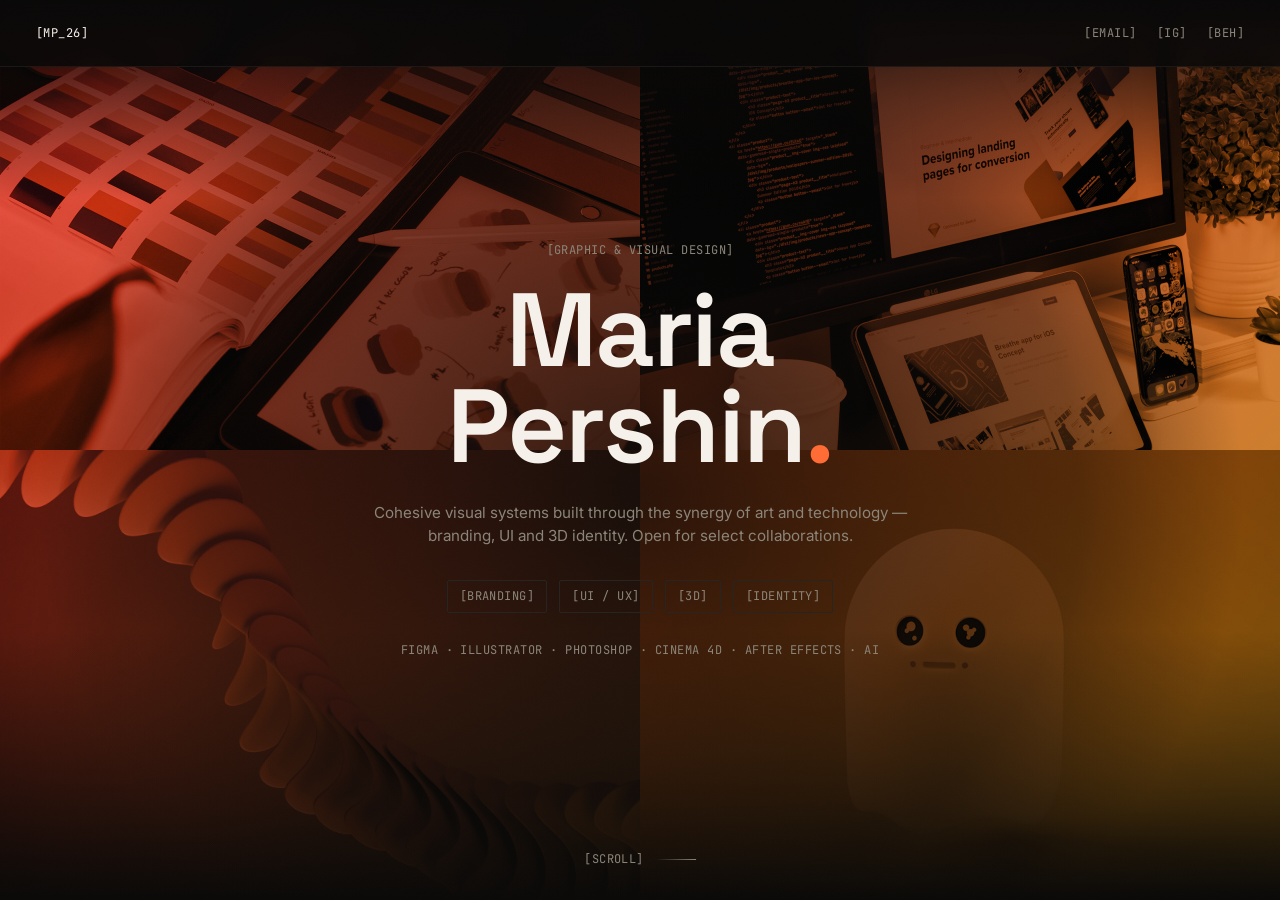
==== test.html @ 87e71214 "Portfolio prototypes: vertical, horizontal, and animation-test drafts" ====
<!DOCTYPE html>
<html lang="en">
<head>
<meta charset="UTF-8">
<meta name="viewport" content="width=device-width, initial-scale=1.0">
<title>Maria Pershin — Graphic &amp; Visual Designer</title>
<link rel="preconnect" href="https://fonts.googleapis.com">
<link rel="preconnect" href="https://fonts.gstatic.com" crossorigin>
<link href="https://fonts.googleapis.com/css2?family=Space+Grotesk:wght@400;500;600;700&family=Inter:wght@400;500&family=JetBrains+Mono:wght@400;500&display=swap" rel="stylesheet">
<link rel="stylesheet" href="css/style.css">
</head>
<body>

<div class="grain"></div>

<header class="navbar">
  <span class="mono">[MP_26]</span>
  <nav class="mono social-nav">
    <a href="mailto:hello@mariapershin.com">[EMAIL]</a>
    <a href="#" target="_blank" rel="noopener">[IG]</a>
    <a href="#" target="_blank" rel="noopener">[BEH]</a>
  </nav>
</header>

<div id="smooth-wrapper">
<div id="smooth-content">

  <!-- SLIDE 1 — HERO + ABOUT -->
  <section class="slide hero" id="hero">
    <div class="hero__grid" aria-hidden="true">
      <div class="hero__cell"><img src="assets/kaiko.jpg" alt="" loading="eager"></div>
      <div class="hero__cell"><img src="assets/topology.jpg" alt="" loading="eager"></div>
      <div class="hero__cell"><img src="assets/petal.jpg" alt="" loading="eager"></div>
      <div class="hero__cell"><img src="assets/tradexyz.jpg" alt="" loading="eager"></div>
      <div class="hero__tint"></div>
      <div class="hero__scrim"></div>
    </div>
    <div class="hero__inner">
      <p class="mono eyebrow reveal">[GRAPHIC &amp; VISUAL DESIGN]</p>
      <h1 class="hero__title">
        <span class="line reveal">Maria</span>
        <span class="line reveal">Pershin<span class="dot">.</span></span>
      </h1>
      <p class="hero__sub reveal">
        Cohesive visual systems built through the synergy of art and
        technology — branding, UI and 3D identity. Open for select
        collaborations.
      </p>
      <div class="chip-row reveal mono">
        <span class="chip">[BRANDING]</span>
        <span class="chip">[UI / UX]</span>
        <span class="chip">[3D]</span>
        <span class="chip">[IDENTITY]</span>
      </div>
      <p class="mono hero__tools reveal">
        Figma · Illustrator · Photoshop · Cinema 4D · After Effects · AI
      </p>
    </div>
  </section>

  <!-- SLIDE 2 — KAIKO -->
  <article class="slide panel" style="--tint:#FF6B35;">
    <div class="panel__media">
      <img class="panel__img" src="assets/kaiko.jpg" alt="Kaiko visual identity — color and pattern exploration" loading="lazy">
    </div>
    <div class="panel__caption reveal">
      <span class="mono panel__index">01</span>
      <h3 class="panel__title">Kaiko — Visual Identity</h3>
      <span class="mono panel__tag">[BRANDING] [2025]</span>
    </div>
  </article>

  <!-- SLIDE 3 — TOPOLOGY -->
  <article class="slide panel" style="--tint:#F7B733;">
    <div class="panel__media">
      <img class="panel__img" src="assets/topology.jpg" alt="Topology product interface design" loading="lazy">
    </div>
    <div class="panel__caption reveal">
      <span class="mono panel__index">02</span>
      <h3 class="panel__title">Topology — Product Site</h3>
      <span class="mono panel__tag">[UI / UX] [2025]</span>
    </div>
  </article>

  <!-- SLIDE 4 — PETAL -->
  <article class="slide panel" style="--tint:#FF3D2E;">
    <div class="panel__media">
      <img class="panel__img" src="assets/petal.jpg" alt="Petal 3D render experiments" loading="lazy">
    </div>
    <div class="panel__caption reveal">
      <span class="mono panel__index">03</span>
      <h3 class="panel__title">Petal — 3D Experiments</h3>
      <span class="mono panel__tag">[3D] [2025]</span>
    </div>
  </article>

  <!-- SLIDE 5 — TRADEXYZ -->
  <article class="slide panel" style="--tint:#FFA23A;">
    <div class="panel__media">
      <img class="panel__img" src="assets/tradexyz.jpg" alt="TradeXYZ brand mascot" loading="lazy">
    </div>
    <div class="panel__caption reveal">
      <span class="mono panel__index">04</span>
      <h3 class="panel__title">TradeXYZ — Brand Launch</h3>
      <span class="mono panel__tag">[IDENTITY] [2025]</span>
    </div>
  </article>

  <!-- SLIDE 6 — CONTACT -->
  <section class="slide contact" id="contact">
    <h2 class="contact__title reveal">
      Let's make<br>something <span class="grad-text">unseen</span>.
    </h2>
    <a href="mailto:hello@mariapershin.com" class="contact__email reveal">hello@mariapershin.com</a>
    <div class="contact__socials mono reveal">
      <a href="#">[INSTAGRAM]</a>
      <a href="#">[BEHANCE]</a>
      <a href="#">[LINKEDIN]</a>
    </div>
    <div class="contact__footer mono reveal">
      <span>© 2026 Maria Pershin</span>
      <span>[BASED ANYWHERE / WORKING REMOTE]</span>
    </div>
  </section>

</div>
</div>

<div class="scroll-cue mono">
  <span>[SCROLL]</span>
  <span class="scroll-cue__line"></span>
</div>

<script src="js/main.js"></script>
</body>
</html>
---- css/style.css ----
/* ---------- tokens ---------- */
:root{
  --bg: #0a0908;
  --bg-soft: #121110;
  --text: #f5f1ea;
  --muted: #8a8478;
  --line: #262420;
  --accent-1: #ff3d2e;
  --accent-2: #ff6b35;
  --accent-3: #f7b733;
  --gradient: radial-gradient(circle at 50% 50%, var(--accent-1) 0%, var(--accent-2) 35%, var(--accent-3) 60%, transparent 75%);
  --font-display: "Space Grotesk", sans-serif;
  --font-body: "Inter", sans-serif;
  --font-mono: "JetBrains Mono", monospace;
}

*{ margin:0; padding:0; box-sizing:border-box; }

html{ scroll-behavior:auto; }

body{
  background:var(--bg);
  color:var(--text);
  font-family:var(--font-body);
  font-size:16px;
  line-height:1.5;
  overflow-x:hidden;
}

.mono{ font-family:var(--font-mono); font-size:0.75rem; letter-spacing:0.04em; text-transform:uppercase; }

a{ color:inherit; text-decoration:none; }

/* subtle grain overlay for texture */
.grain{
  position:fixed; inset:0; pointer-events:none; z-index:50;
  opacity:0.035; mix-blend-mode:overlay;
  background-image:url("data:image/svg+xml,%3Csvg xmlns='http://www.w3.org/2000/svg' width='120' height='120'%3E%3Cfilter id='n'%3E%3CfeTurbulence type='fractalNoise' baseFrequency='0.9' numOctaves='2' stitchTiles='stitch'/%3E%3C/filter%3E%3Crect width='100%25' height='100%25' filter='url(%23n)'/%3E%3C/svg%3E");
}

/* ---------- top navbar ---------- */
.navbar{
  position:fixed; top:0; left:0; right:0; z-index:40;
  display:flex; align-items:center; justify-content:space-between;
  padding:1.5rem 2.25rem;
  background:color-mix(in srgb, var(--bg) 88%, transparent);
  backdrop-filter:blur(10px);
  -webkit-backdrop-filter:blur(10px);
  border-bottom:1px solid color-mix(in srgb, var(--line) 60%, transparent);
}
.social-nav{ display:flex; gap:1.25rem; }
.social-nav a{ color:var(--muted); transition:color .25s ease; }
.social-nav a:hover{ color:var(--accent-2); }

/* ---------- horizontal scroll rig ----------
   #smooth-wrapper is a viewport-pinned native horizontal scroll container.
   Touch/trackpad users can swipe it directly; JS additionally jacks the
   vertical wheel into eased scrollLeft moves for the inertia feel. Driving
   real scrollLeft (rather than a transform on a huge child) avoids a
   compositor bug where large translated layers render as solid black. */
#smooth-wrapper{
  position:fixed;
  inset:0;
  overflow-x:auto;
  overflow-y:hidden;
  -webkit-overflow-scrolling:touch;
  scrollbar-width:none;
}
#smooth-wrapper::-webkit-scrollbar{ display:none; }
#smooth-content{
  display:flex;
  flex-direction:row;
  width:max-content;
  height:100%;
}

/* ---------- slide (shared full-bleed screen) ---------- */
.slide{
  position:relative;
  flex:0 0 100vw;
  width:100vw;
  height:100svh;
  max-width:none;
  margin:0;
  padding:0;
  overflow:hidden;
}

/* ---------- hero ---------- */
.hero{
  display:flex;
  align-items:center;
  justify-content:center;
  padding:0 1.5rem;
}

.hero__grid{
  position:absolute; inset:0;
  display:grid;
  grid-template-columns:1fr 1fr;
  grid-template-rows:1fr 1fr;
}
.hero__cell{ position:relative; overflow:hidden; }
.hero__grid img{
  position:absolute; inset:0;
  width:100%; height:100%;
  object-fit:cover;
  filter:grayscale(0.4) contrast(1.05) brightness(0.55);
}
.hero__tint{
  position:absolute; inset:0;
  background:linear-gradient(135deg, var(--accent-1), var(--accent-2) 50%, var(--accent-3));
  mix-blend-mode:color;
  opacity:0.8;
}
.hero__scrim{
  position:absolute; inset:0;
  background:
    radial-gradient(ellipse 46rem 42rem at 50% 55%, color-mix(in srgb, var(--bg) 82%, transparent) 0%, color-mix(in srgb, var(--bg) 45%, transparent) 60%, transparent 82%),
    linear-gradient(180deg, var(--bg) 0%, transparent 22%, transparent 70%, var(--bg) 100%);
}

.hero__inner{ position:relative; z-index:2; text-align:center; max-width:56rem; }

.eyebrow{ color:var(--muted); margin-bottom:1.5rem; }

.hero__title{
  font-family:var(--font-display);
  font-weight:600;
  font-size:clamp(2.8rem, 9vw, 6.5rem);
  line-height:0.92;
  letter-spacing:-0.02em;
}
.hero__title .line{ display:block; }
.hero__title .dot{ color:var(--accent-2); }

.hero__sub{
  margin:1.75rem auto 0;
  max-width:34rem;
  color:var(--muted);
  font-size:0.95rem;
}

.chip-row{ margin-top:2rem; display:flex; gap:0.75rem; flex-wrap:wrap; justify-content:center; }
.chip{
  border:1px solid var(--line);
  padding:0.4rem 0.75rem;
  border-radius:2px;
  color:var(--muted);
}

.hero__tools{ margin-top:1.75rem; color:var(--muted); }

/* ---------- scroll cue (fixed, points horizontally) ---------- */
.scroll-cue{
  position:fixed; bottom:2rem; left:50%; transform:translateX(-50%);
  display:flex; align-items:center; gap:0.75rem;
  color:var(--muted); z-index:35;
  opacity:1;
  transition:opacity .4s ease;
}
.scroll-cue.is-hidden{ opacity:0; pointer-events:none; }
.scroll-cue__line{
  width:2.5rem; height:1px;
  background:linear-gradient(90deg, transparent, var(--muted));
  animation:scrollpulse-h 2s ease-in-out infinite;
}
@keyframes scrollpulse-h{ 0%,100%{ opacity:0.3; transform:translateX(0); } 50%{ opacity:1; transform:translateX(4px); } }

/* ---------- work: full-bleed image panels ---------- */
.panel{ background:var(--bg-soft); }
.panel__media{
  position:absolute;
  inset:0 -8%;
  overflow:hidden;
}
.panel__img{
  position:absolute; inset:0;
  width:100%; height:100%;
  object-fit:cover;
  filter:grayscale(0.1) contrast(1.02);
  will-change:transform;
}
.panel__media::after{
  content:"";
  position:absolute; inset:0;
  background:linear-gradient(0deg, color-mix(in srgb, var(--tint) 60%, black) 0%, transparent 45%);
  opacity:0.65;
  pointer-events:none;
}
.panel__caption{
  position:absolute; left:2rem; bottom:2rem; z-index:1;
  display:flex; align-items:baseline; gap:1.25rem; flex-wrap:wrap;
}
.panel__index{ color:rgba(245,241,234,0.6); }
.panel__title{
  font-family:var(--font-display);
  font-weight:500;
  font-size:clamp(1.6rem, 4vw, 3rem);
  color:var(--text);
}
.panel__tag{ color:rgba(245,241,234,0.7); }

/* ---------- contact ---------- */
.contact{
  display:flex; flex-direction:column; align-items:center; justify-content:center;
  text-align:center;
  padding:0 1.5rem;
}
.contact__title{
  font-family:var(--font-display);
  font-weight:600;
  font-size:clamp(2.2rem, 5.5vw, 4rem);
  line-height:1.05;
  letter-spacing:-0.01em;
  margin-bottom:2.25rem;
}
.grad-text{
  background:linear-gradient(90deg, var(--accent-1), var(--accent-3));
  -webkit-background-clip:text;
  background-clip:text;
  color:transparent;
}
.contact__email{
  display:inline-block;
  font-family:var(--font-mono);
  font-size:clamp(1rem, 2.2vw, 1.4rem);
  border-bottom:1px solid var(--line);
  padding-bottom:0.5rem;
  transition:color .25s ease, border-color .25s ease;
}
.contact__email:hover{ color:var(--accent-2); border-color:var(--accent-2); }
.contact__socials{ margin-top:2.25rem; display:flex; gap:1.5rem; justify-content:center; }
.contact__socials a{ color:var(--muted); transition:color .25s ease; }
.contact__socials a:hover{ color:var(--accent-2); }
.contact__footer{
  position:absolute; left:0; right:0; bottom:2rem;
  display:flex; justify-content:center; gap:2rem;
  color:var(--muted);
}

/* ---------- scroll reveal ---------- */
.reveal{
  opacity:0;
  transform:translateY(24px);
  transition:opacity .7s ease, transform .7s ease;
}
.reveal.is-visible{ opacity:1; transform:translateY(0); }

/* ---------- responsive ---------- */
@media (max-width: 760px){
  .navbar{ padding:1.25rem; }
  .social-nav{ gap:0.75rem; }
  .panel__caption{ left:1.25rem; bottom:1.25rem; }
  .contact__footer{ flex-direction:column; align-items:center; gap:0.4rem; bottom:1.25rem; }
}

@media (prefers-reduced-motion: reduce){
  .reveal{ transition:none; opacity:1; transform:none; }
  .scroll-cue__line{ animation:none; }
  html{ scroll-behavior:auto; }
}
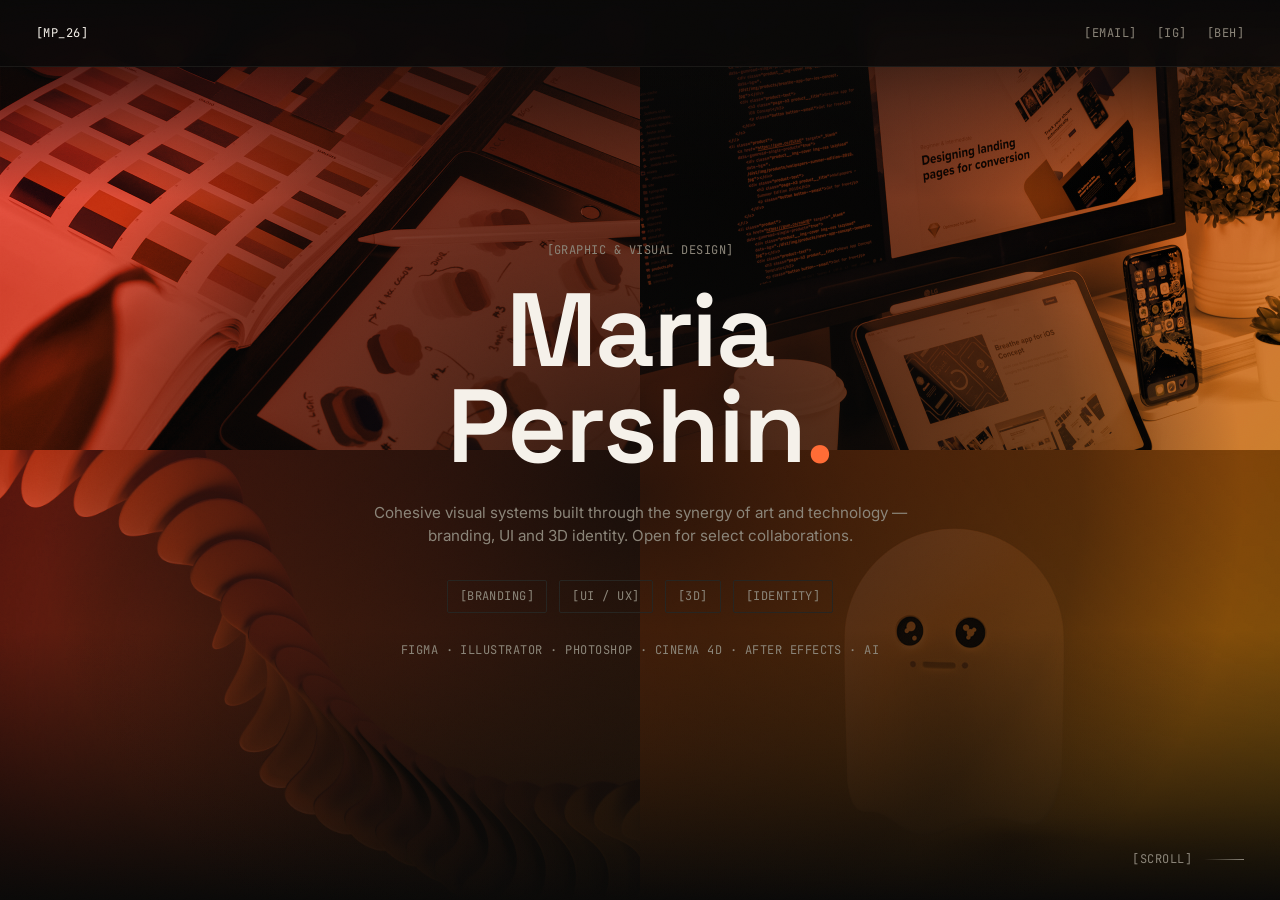
==== commit 6f6b04a8: "Animation test: color-block panels, statement typography, scrub parallax" ====
--- a/test.html
+++ b/test.html
@@ -12,6 +12,8 @@
 <body>
 
 <div class="grain"></div>
+
+<div class="progress-bar" id="progressBar"></div>
 
 <header class="navbar">
   <span class="mono">[MP_26]</span>
@@ -60,7 +62,9 @@
 
   <!-- SLIDE 2 — KAIKO -->
   <article class="slide panel" style="--tint:#FF6B35;">
-    <div class="panel__media">
+    <div class="panel__bg"></div>
+    <p class="panel__statement" aria-hidden="true">Color is the<br>first language</p>
+    <div class="panel__photo">
       <img class="panel__img" src="assets/kaiko.jpg" alt="Kaiko visual identity — color and pattern exploration" loading="lazy">
     </div>
     <div class="panel__caption reveal">
@@ -72,7 +76,9 @@
 
   <!-- SLIDE 3 — TOPOLOGY -->
   <article class="slide panel" style="--tint:#F7B733;">
-    <div class="panel__media">
+    <div class="panel__bg"></div>
+    <p class="panel__statement" aria-hidden="true">Clarity at<br>every scale</p>
+    <div class="panel__photo">
       <img class="panel__img" src="assets/topology.jpg" alt="Topology product interface design" loading="lazy">
     </div>
     <div class="panel__caption reveal">
@@ -84,7 +90,9 @@
 
   <!-- SLIDE 4 — PETAL -->
   <article class="slide panel" style="--tint:#FF3D2E;">
-    <div class="panel__media">
+    <div class="panel__bg"></div>
+    <p class="panel__statement" aria-hidden="true">Form without<br>gravity</p>
+    <div class="panel__photo">
       <img class="panel__img" src="assets/petal.jpg" alt="Petal 3D render experiments" loading="lazy">
     </div>
     <div class="panel__caption reveal">
@@ -96,7 +104,9 @@
 
   <!-- SLIDE 5 — TRADEXYZ -->
   <article class="slide panel" style="--tint:#FFA23A;">
-    <div class="panel__media">
+    <div class="panel__bg"></div>
+    <p class="panel__statement" aria-hidden="true">A face for<br>the brand</p>
+    <div class="panel__photo">
       <img class="panel__img" src="assets/tradexyz.jpg" alt="TradeXYZ brand mascot" loading="lazy">
     </div>
     <div class="panel__caption reveal">
--- a/css/style.css
+++ b/css/style.css
@@ -52,6 +52,14 @@
 .social-nav a{ color:var(--muted); transition:color .25s ease; }
 .social-nav a:hover{ color:var(--accent-2); }
 
+/* progress bar: fills with the active slide's own accent color */
+.progress-bar{
+  position:fixed; top:0; left:0; height:2px; z-index:45;
+  width:0%;
+  background:var(--progress-color, var(--accent-2));
+  transition:background-color .5s ease;
+}
+
 /* ---------- horizontal scroll rig ----------
    #smooth-wrapper is a viewport-pinned native horizontal scroll container.
    Touch/trackpad users can swipe it directly; JS additionally jacks the
@@ -106,6 +114,14 @@
   width:100%; height:100%;
   object-fit:cover;
   filter:grayscale(0.4) contrast(1.05) brightness(0.55);
+  animation:kenburns 18s ease-in-out infinite alternate;
+}
+.hero__cell:nth-child(2) img{ animation-delay:-4.5s; }
+.hero__cell:nth-child(3) img{ animation-delay:-9s; }
+.hero__cell:nth-child(4) img{ animation-delay:-13.5s; }
+@keyframes kenburns{
+  0%{ transform:scale(1); }
+  100%{ transform:scale(1.12); }
 }
 .hero__tint{
   position:absolute; inset:0;
@@ -153,7 +169,7 @@
 
 /* ---------- scroll cue (fixed, points horizontally) ---------- */
 .scroll-cue{
-  position:fixed; bottom:2rem; left:50%; transform:translateX(-50%);
+  position:fixed; bottom:2rem; right:2.25rem;
   display:flex; align-items:center; gap:0.75rem;
   color:var(--muted); z-index:35;
   opacity:1;
@@ -167,39 +183,87 @@
 }
 @keyframes scrollpulse-h{ 0%,100%{ opacity:0.3; transform:translateX(0); } 50%{ opacity:1; transform:translateX(4px); } }
 
-/* ---------- work: full-bleed image panels ---------- */
-.panel{ background:var(--bg-soft); }
-.panel__media{
+/* ---------- work: color-block panels with an offset photo card ----------
+   Each project gets its own deep, tint-derived background wash (not just an
+   image with a gradient over it) so the beats read as distinct color moments
+   the way the reference's alternating section backgrounds do. An oversized
+   statement sits behind an offset "card" photo — collage, not full-bleed. */
+.panel{
+  background:
+    radial-gradient(ellipse 60rem 60rem at 15% 20%, color-mix(in srgb, var(--tint) 22%, transparent), transparent 70%),
+    var(--bg);
+}
+.panel__bg{ position:absolute; inset:0; z-index:0; }
+
+.panel__statement{
   position:absolute;
-  inset:0 -8%;
+  left:2rem; right:2rem; top:5.5rem;
+  z-index:1;
+  margin:0;
+  font-family:var(--font-display);
+  font-weight:600;
+  font-size:clamp(2.4rem, 7vw, 6rem);
+  line-height:0.98;
+  letter-spacing:-0.01em;
+  color:color-mix(in srgb, var(--tint) 55%, var(--text));
+  opacity:0.9;
+  will-change:transform;
+}
+
+.panel__photo{
+  position:absolute;
+  left:50%; top:52%;
+  width:min(46rem, 62vw);
+  aspect-ratio:4/3;
+  transform:translate(-50%,-50%) rotate(-2.5deg);
+  z-index:2;
   overflow:hidden;
+  border-radius:4px;
+  box-shadow:0 2rem 5rem -1.5rem rgba(0,0,0,0.7);
+  border:1px solid color-mix(in srgb, var(--tint) 30%, var(--line));
+  will-change:transform;
 }
 .panel__img{
   position:absolute; inset:0;
   width:100%; height:100%;
   object-fit:cover;
-  filter:grayscale(0.1) contrast(1.02);
-  will-change:transform;
-}
-.panel__media::after{
-  content:"";
-  position:absolute; inset:0;
-  background:linear-gradient(0deg, color-mix(in srgb, var(--tint) 60%, black) 0%, transparent 45%);
-  opacity:0.65;
-  pointer-events:none;
-}
+  filter:grayscale(0.1) contrast(1.03) saturate(1.05);
+}
+
 .panel__caption{
-  position:absolute; left:2rem; bottom:2rem; z-index:1;
+  position:absolute; left:2rem; bottom:2rem; z-index:3;
   display:flex; align-items:baseline; gap:1.25rem; flex-wrap:wrap;
 }
-.panel__index{ color:rgba(245,241,234,0.6); }
+.panel__index{
+  color:rgba(245,241,234,0.6);
+  display:inline-block;
+  transition:color .4s ease, transform .4s cubic-bezier(.34,1.56,.64,1);
+}
+.panel.is-active .panel__index{ color:var(--tint); transform:scale(1.15); }
+
 .panel__title{
   font-family:var(--font-display);
   font-weight:500;
-  font-size:clamp(1.6rem, 4vw, 3rem);
+  font-size:clamp(1.3rem, 2.6vw, 2rem);
   color:var(--text);
-}
-.panel__tag{ color:rgba(245,241,234,0.7); }
+  overflow:hidden;
+}
+.panel__title .word-wrap{ display:inline-block; overflow:hidden; vertical-align:top; }
+.panel__title .word{
+  display:inline-block;
+  transform:translateY(105%);
+  transition:transform .7s cubic-bezier(.16,1,.3,1);
+  transition-delay:calc(var(--i, 0) * 70ms);
+}
+.panel.is-active .panel__title .word{ transform:translateY(0); }
+
+.panel__tag{
+  color:rgba(245,241,234,0.7);
+  opacity:0;
+  transform:translateY(8px);
+  transition:opacity .5s ease .3s, transform .5s ease .3s;
+}
+.panel.is-active .panel__tag{ opacity:1; transform:translateY(0); }
 
 /* ---------- contact ---------- */
 .contact{
@@ -258,5 +322,8 @@
 @media (prefers-reduced-motion: reduce){
   .reveal{ transition:none; opacity:1; transform:none; }
   .scroll-cue__line{ animation:none; }
+  .hero__grid img{ animation:none; }
+  .panel.is-active .panel__media::after{ animation:none; }
+  .panel__title .word{ transform:none; transition:none; }
   html{ scroll-behavior:auto; }
 }
